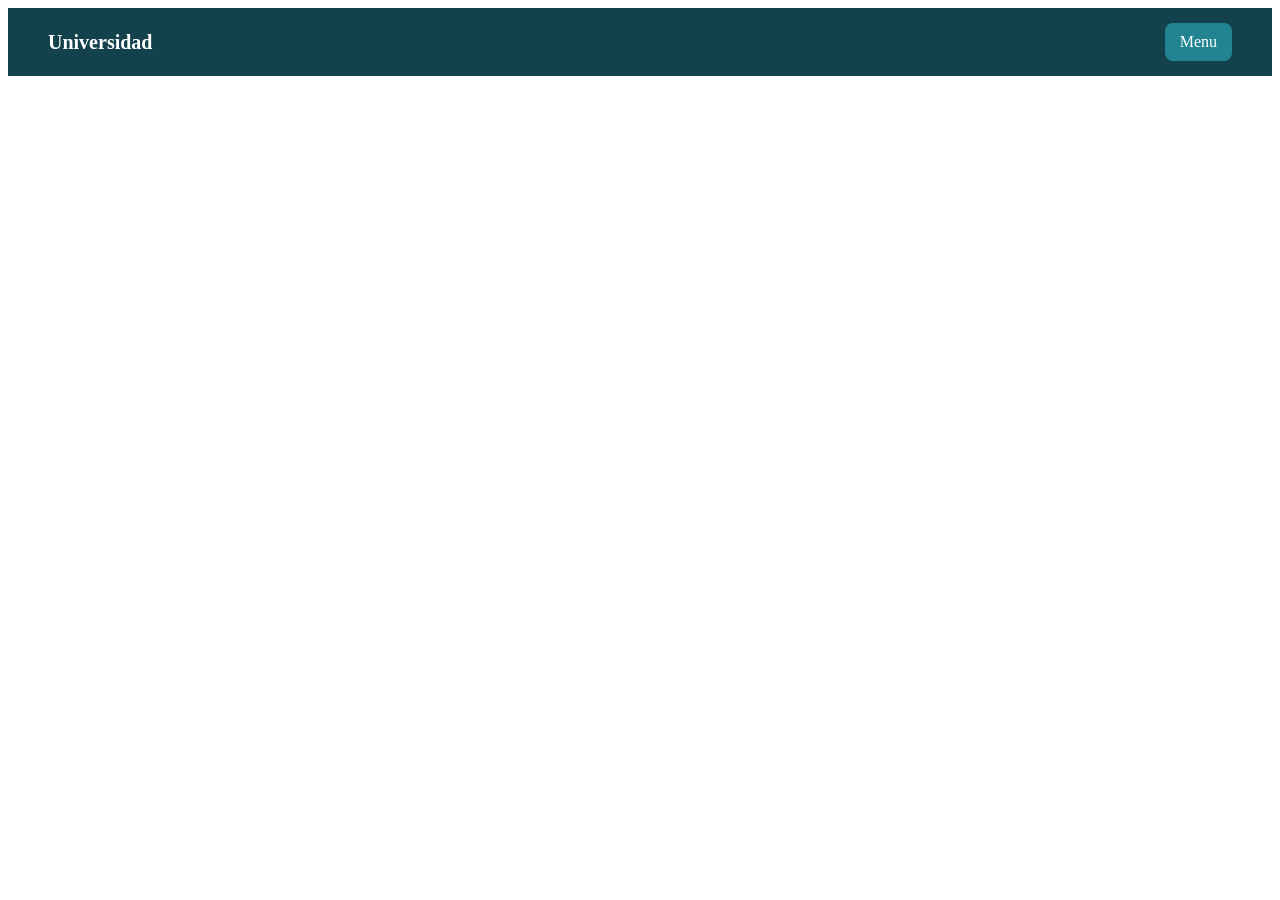
==== idiomas.html @ b545b4ab "Carpeta_info" ====
<!DOCTYPE html>
<html lang="en">
<head>
    <meta charset="UTF-8">
    <meta name="viewport" content="width=device-width, initial-scale=1.0">
    <title>idiomas</title>
        <link rel="stylesheet" href="Carpeta_info.css">
</head>
<body>
        <header>
  <section class="logo">Universidad</section>
  <section class="menu">Menu</section>
</header>
    
</body>
</html>
---- Carpeta_info.css ----
header{
  position: static;
  display:flex;
  justify-content:space-between;
  align-items:center;
  padding:15px 40px;
  background-color:#13424C;
  color:white;
}

.logo{
  font-size:20px;
  font-weight:bold;
}

.menu{
  background:#218490;
  padding:10px 15px;
  border-radius:8px;
}
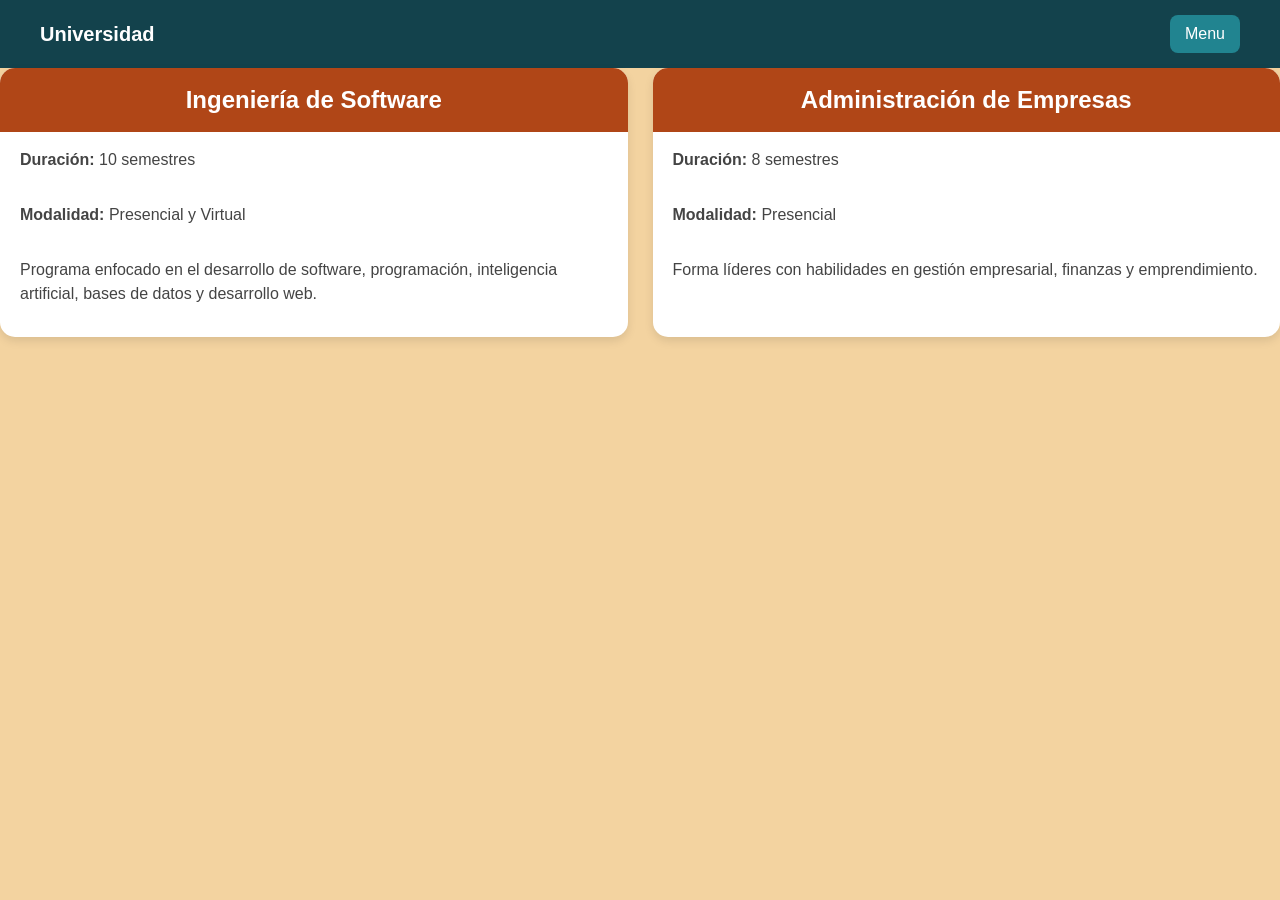
==== commit d3553793: "Se agrega info a los idiomas" ====
--- a/idiomas.html
+++ b/idiomas.html
@@ -12,5 +12,27 @@
   <section class="menu">Menu</section>
 </header>
     
+<section class="tarjetas">
+            <article class="tarjeta">
+              <h2>Ingeniería de Software</h2>
+              <p><strong>Duración:</strong> 10 semestres</p>
+              <p><strong>Modalidad:</strong> Presencial y Virtual</p>
+              <p>
+                Programa enfocado en el desarrollo de software, programación,
+                inteligencia artificial, bases de datos y desarrollo web.
+              </p>
+            </article>
+
+            <article class="tarjeta">
+              <h2>Administración de Empresas</h2>
+              <p><strong>Duración:</strong> 8 semestres</p>
+              <p><strong>Modalidad:</strong> Presencial</p>
+              <p>
+                Forma líderes con habilidades en gestión empresarial, finanzas y
+                emprendimiento.
+              </p>
+            </article>
+
+
 </body>
 </html>
--- a/Carpeta_info.css
+++ b/Carpeta_info.css
@@ -18,3 +18,56 @@
   padding:10px 15px;
   border-radius:8px;
 }
+
+body{
+  margin:0;
+  font-family:Arial, Helvetica, sans-serif;
+  background-color:#f3d3a0;
+}
+
+.contenedor{
+  padding:40px;
+}
+
+.titulo{
+  text-align:center;
+  background-color:#F79065;
+  color:white;
+  padding:15px;
+  border-radius:12px;
+  margin-bottom:40px;
+}
+
+.tarjetas{
+  display:grid;
+  grid-template-columns:repeat(auto-fit, minmax(300px,1fr));
+  gap:25px;
+}
+
+.tarjeta{
+  background:white;
+  border-radius:15px;
+  overflow:hidden;
+  box-shadow:0px 4px 10px rgba(0,0,0,0.1);
+  transition:0.3s;
+}
+
+.tarjeta:hover{
+  transform:scale(1.03);
+}
+
+.tarjeta h2{
+  background-color:#B04617;
+  color:white;
+  margin:0;
+  padding:18px;
+  text-align:center;
+}
+
+.tarjeta p{
+  color:#444;
+  line-height:1.5;
+  padding:0 20px 15px;
+}
+
+
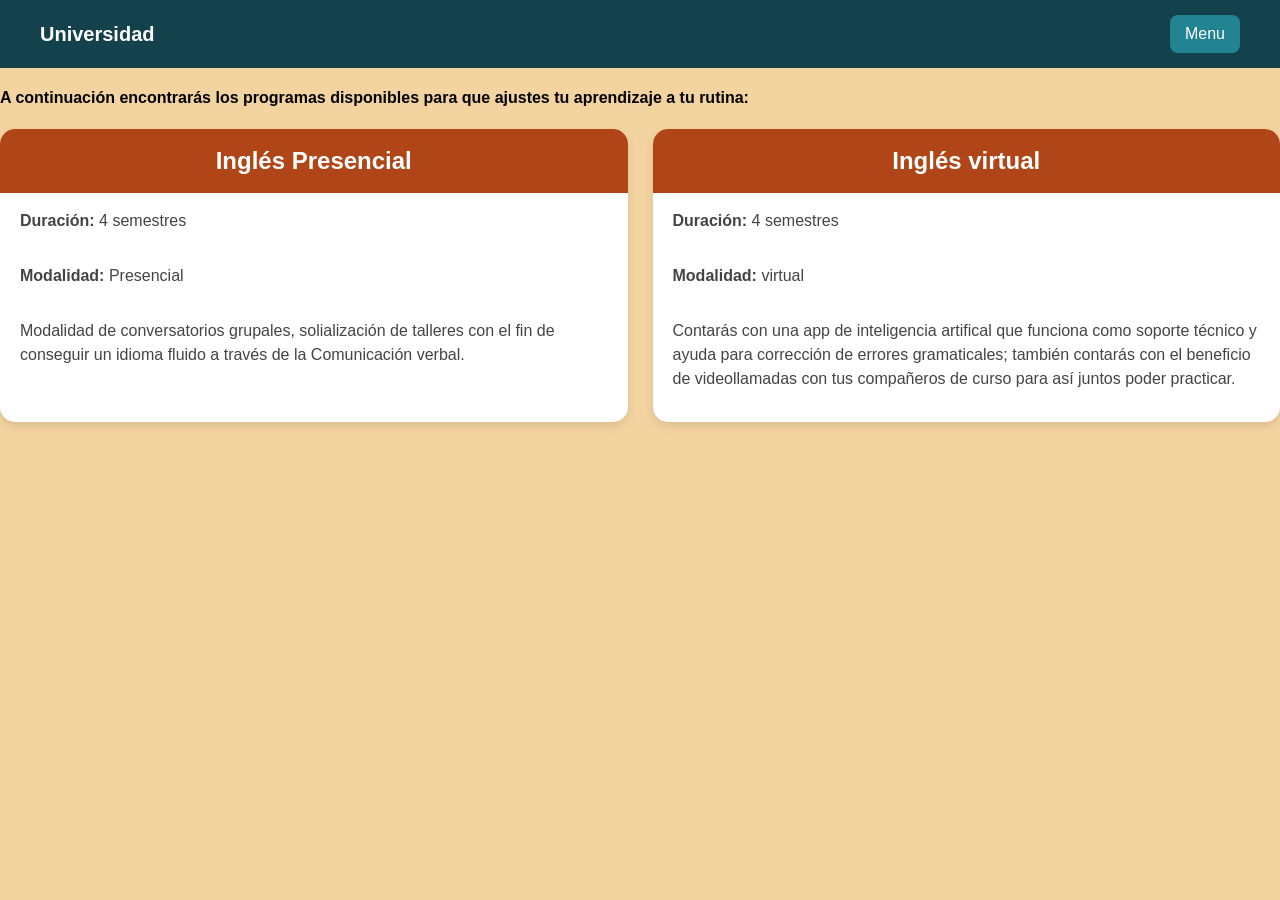
==== commit 9ec7864b: "Se agregan tarjetas con la oferta educativa" ====
--- a/idiomas.html
+++ b/idiomas.html
@@ -12,27 +12,26 @@
   <section class="menu">Menu</section>
 </header>
     
+<h4>A continuación encontrarás los programas disponibles para que ajustes tu aprendizaje a tu rutina:</h4>
 <section class="tarjetas">
             <article class="tarjeta">
-              <h2>Ingeniería de Software</h2>
-              <p><strong>Duración:</strong> 10 semestres</p>
-              <p><strong>Modalidad:</strong> Presencial y Virtual</p>
+              <h2>Inglés Presencial</h2>
+              <p><strong>Duración:</strong> 4 semestres</p>
+              <p><strong>Modalidad:</strong> Presencial</p>
               <p>
-                Programa enfocado en el desarrollo de software, programación,
-                inteligencia artificial, bases de datos y desarrollo web.
+                Modalidad de conversatorios grupales, solialización de talleres con el fin de conseguir un idioma fluido a través de la Comunicación verbal.
               </p>
             </article>
 
             <article class="tarjeta">
-              <h2>Administración de Empresas</h2>
-              <p><strong>Duración:</strong> 8 semestres</p>
-              <p><strong>Modalidad:</strong> Presencial</p>
+              <h2>Inglés virtual</h2>
+              <p><strong>Duración:</strong> 4 semestres</p>
+              <p><strong>Modalidad:</strong> virtual</p>
               <p>
-                Forma líderes con habilidades en gestión empresarial, finanzas y
-                emprendimiento.
+                Contarás con una app de inteligencia artifical que funciona como soporte técnico y ayuda para corrección de errores gramaticales; también contarás con el beneficio de videollamadas con tus compañeros de curso para así juntos poder practicar.
               </p>
             </article>
-
+</section>
 
 </body>
 </html>
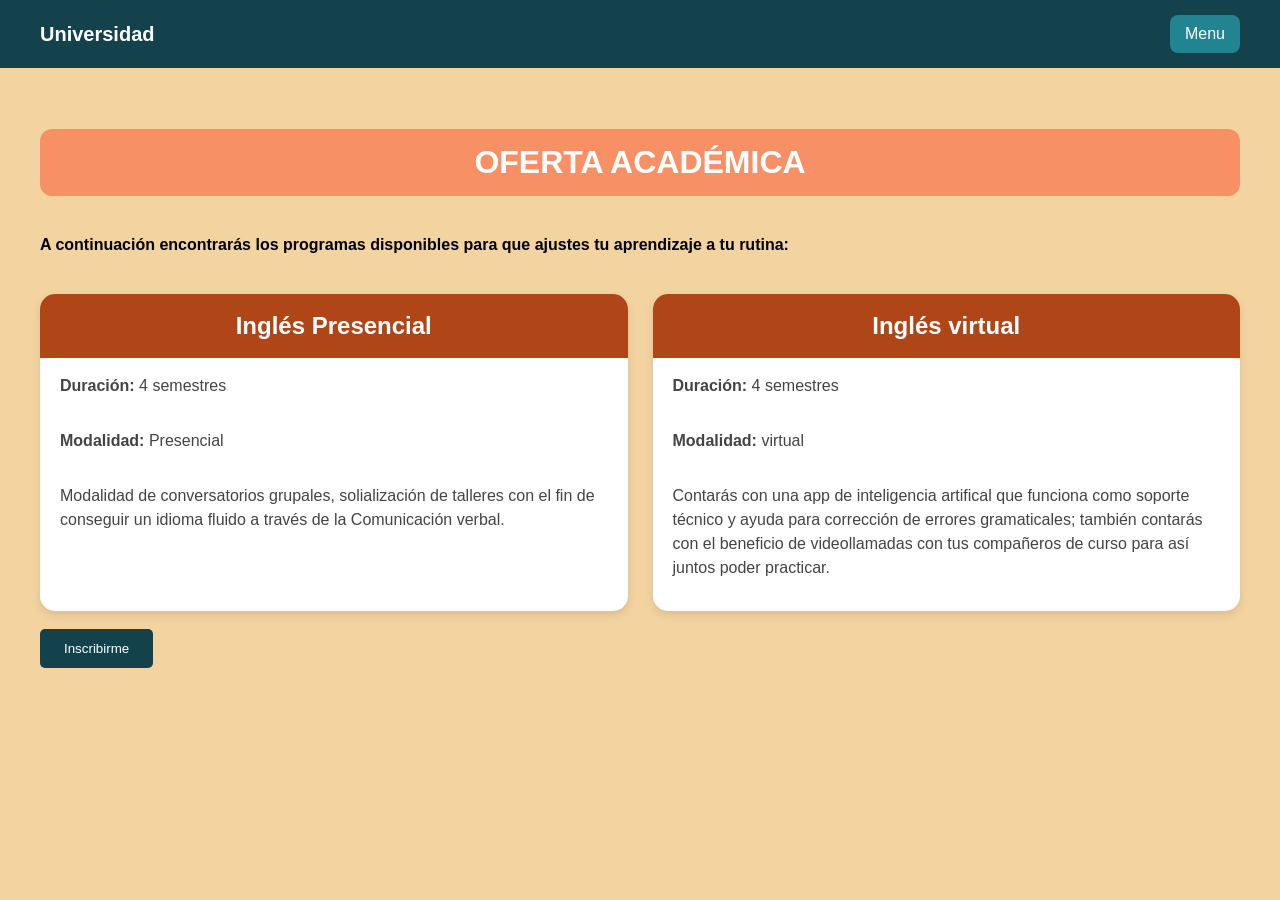
==== commit 5015137f: "button incribirme" ====
--- a/idiomas.html
+++ b/idiomas.html
@@ -11,8 +11,12 @@
   <section class="logo">Universidad</section>
   <section class="menu">Menu</section>
 </header>
+
+<main class="contenedor">
+          <h1 class="titulo">OFERTA ACADÉMICA</h1>
     
 <h4>A continuación encontrarás los programas disponibles para que ajustes tu aprendizaje a tu rutina:</h4>
+<br>
 <section class="tarjetas">
             <article class="tarjeta">
               <h2>Inglés Presencial</h2>
@@ -21,6 +25,7 @@
               <p>
                 Modalidad de conversatorios grupales, solialización de talleres con el fin de conseguir un idioma fluido a través de la Comunicación verbal.
               </p>
+              
             </article>
 
             <article class="tarjeta">
@@ -30,8 +35,12 @@
               <p>
                 Contarás con una app de inteligencia artifical que funciona como soporte técnico y ayuda para corrección de errores gramaticales; también contarás con el beneficio de videollamadas con tus compañeros de curso para así juntos poder practicar.
               </p>
+              
             </article>
 </section>
+<br>
+<button class="btn-inscribirme">Inscribirme</button>
+
 
 </body>
 </html>
--- a/Carpeta_info.css
+++ b/Carpeta_info.css
@@ -70,4 +70,12 @@
   padding:0 20px 15px;
 }
 
+.btn-inscribirme {
+  background-color: #13424C;
+  color: white;
+  padding: 12px 24px;
+  border: none;
+  border-radius: 5px;
+  cursor: pointer;
+}
 
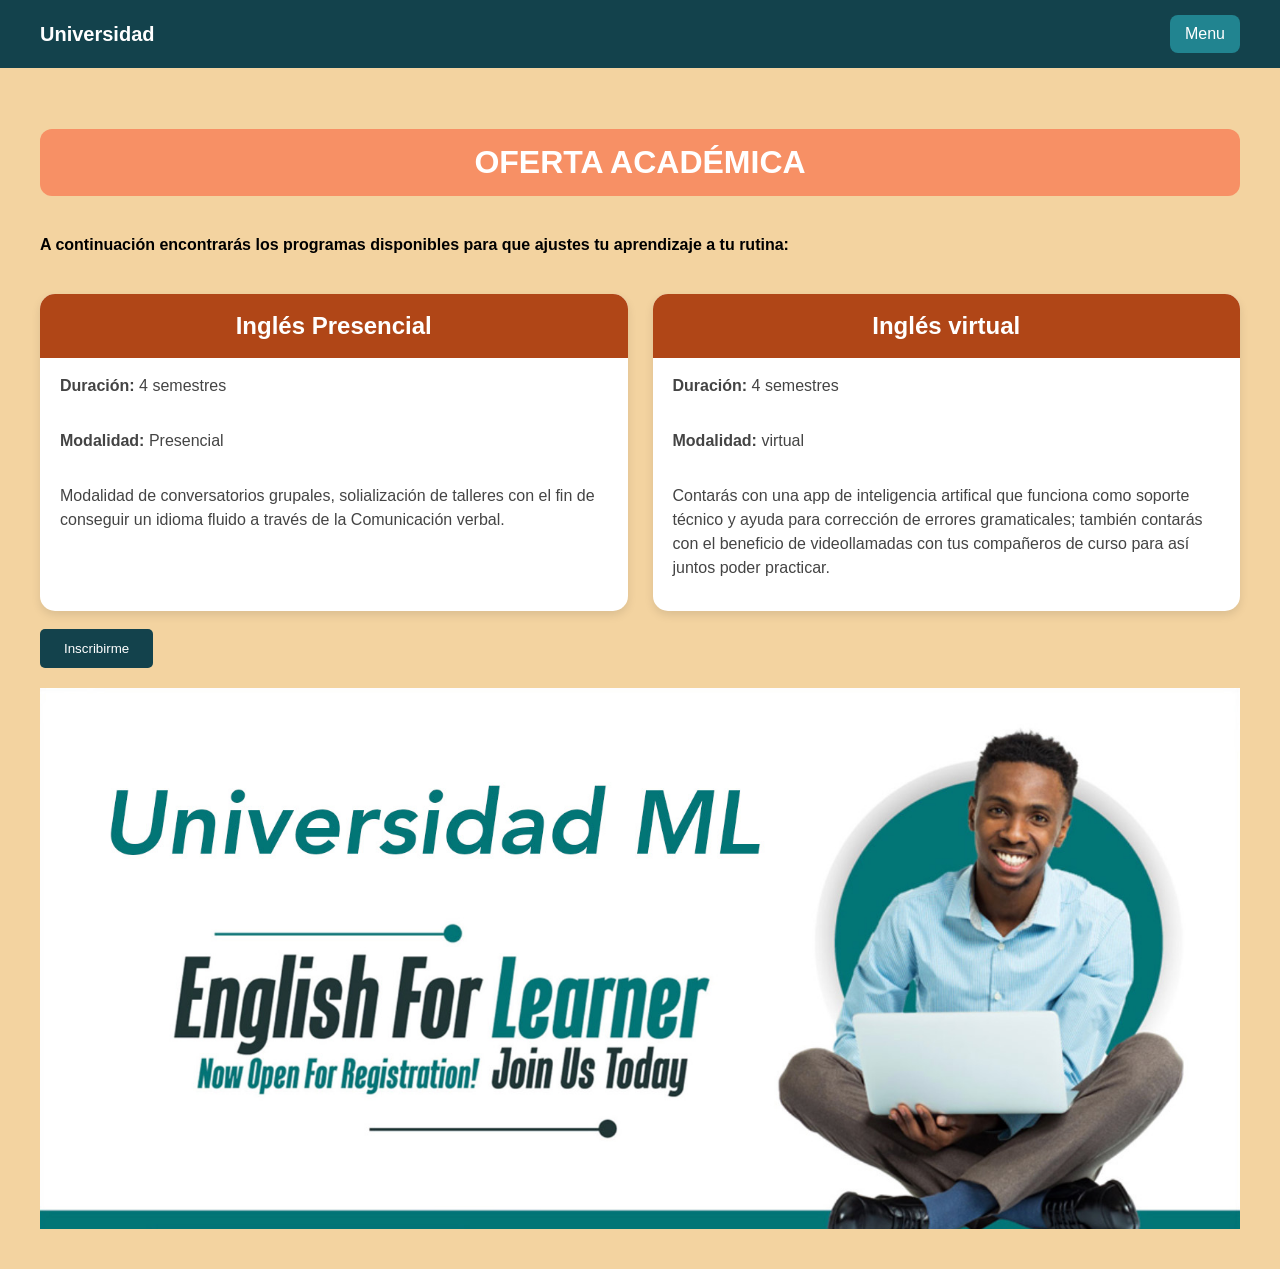
==== commit 6cc2e740: "Se crea css para el botton de hamburguesa .navbar" ====
--- a/idiomas.html
+++ b/idiomas.html
@@ -42,5 +42,8 @@
 <button class="btn-inscribirme">Inscribirme</button>
 
 
+<img src="img/Banner4.jpg" alt="Banner idiomas" class="img-idioma">
+
+
 </body>
 </html>
--- a/Carpeta_info.css
+++ b/Carpeta_info.css
@@ -77,5 +77,17 @@
   border: none;
   border-radius: 5px;
   cursor: pointer;
+  transition:0.3s;
 }
 
+.btn-inscribirme:hover{
+  transform:scale(1.05);
+}
+
+.img-idioma {
+ position: static;
+  max-width: 100%;
+  height: auto;
+  display: block;
+  margin-top: 20px;
+}
